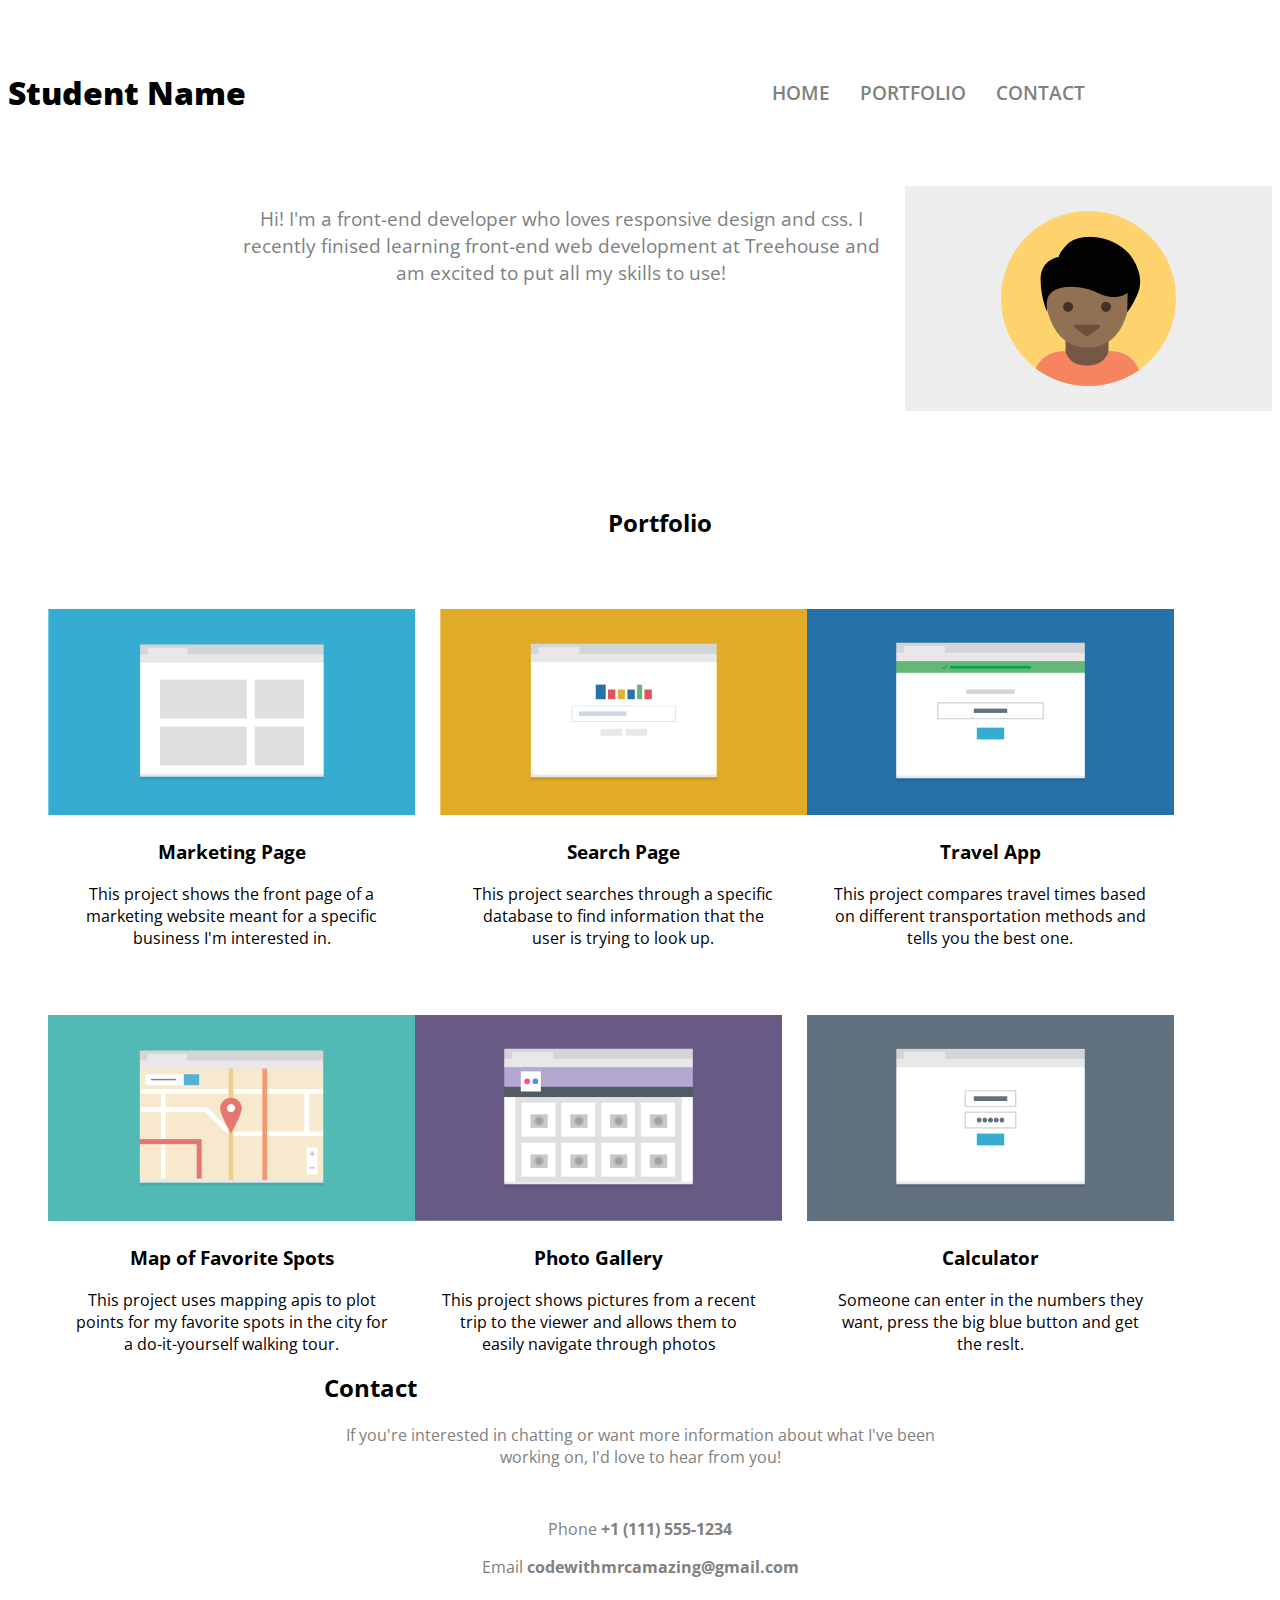
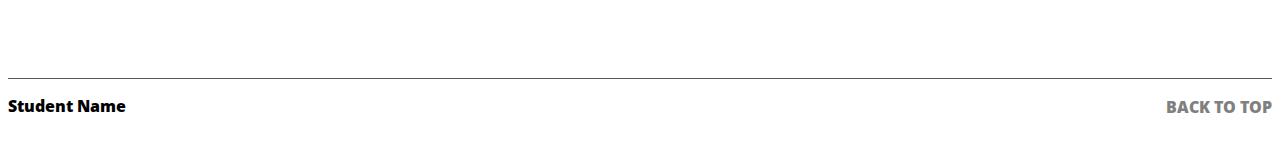
==== index.html @ 98aaabd3 "initial commit" ====
<!DOCTYPE html>
<html>
<head>
	<meta charset="utf-8">
	<meta name="viewport" content="width=device-width, initial-scale=1">
	<link rel="stylesheet" href="styles.css">
	<link href="https://fonts.googleapis.com/css?family=Open+Sans:300,400,600,700,800" rel="stylesheet">
	<title></title>
</head>
<body>
			<nav class="top" id="top">
	        <h1 class="name"> <strong> Student Name </strong></h1> 
	        <ul class="nav ">
	          <li class="upC hoverR"><a href="#top">Home</a></li>
	          <li class="upC hoverL"><a href="#portfolio">Portfolio</a></li>
	          <li class="upC hoverR"><a href="#contact">Contact</a></li>
	        </ul>
    	</nav>
		    <div class="firstSection">
		      <img src="images/responsive-layout-profile.png" alt="responsive-layout-profile" class="profile-image">
		      
		      <p class="headerPText">Hi! I'm a front-end developer who loves responsive design and css. I recently finised learning front-end web development at Treehouse and am excited to put all my skills to use!</p>
		    </div>

    <div class="portfolio-container">
    	<h2 id="portfolio">Portfolio</h2>

	    	<div class="pProject">
		       <img src="images/portfolio-1.png" alt="portfolio pic" />
		       <h3>Marketing Page</h3>
		       <p class="portolio-text">This project shows the front page of a marketing website meant for a specific business I'm interested in. </p>
     		</div>
	    	<div class="pProject">
		       <img src="images/portfolio-2.png" alt="portfolio pic" />
		       <h3>Search Page</h3>
		       <p class="portolio-text">This project searches through a specific database to find information that the user is trying to look up.</p>
     		</div>
	    	<div class="pProject">
		       <img src="images/portfolio-3.png" alt="portfolio pic" />
		       <h3>Travel App</h3>
		       <p class="portolio-text">This project compares travel times based on different transportation methods and tells you the best one. </p>
     		</div>
	    	 	<div class="pProject">
		       <img src="images/portfolio-4.png" alt="portfolio pic" />
		       <h3>Map of Favorite Spots</h3>
		       <p class="portolio-text">This project uses mapping apis to plot points for my favorite spots in the city for a do-it-yourself walking tour. </p>
     		</div>
	    	<div class="pProject">
		       <img src="images/portfolio-5.png" alt="portfolio pic" />
		       <h3>Photo Gallery</h3>
		       <p class="portolio-text">This project shows pictures from a recent trip to the viewer and allows them to easily navigate through photos </p>
     		</div>
	    	<div class="pProject">
		       <img src="images/portfolio-6.png" alt="portfolio pic" />
		       <h3>Calculator</h3>
		       <p class="portolio-text">Someone can enter in the numbers they want, press the big blue button and get the reslt. </p>
     		</div>
	</div>


	<div class="contact-container" id="contact">
     <h2 class="headerContact">Contact</h2>
     <p class="contact-text">If you're interested in chatting or want more information about what I've been working on, I'd love to hear from you!</p>
     <p class="mtGray">Phone    <a href="#" class="contact-info"><strong>+1 (111) 555-1234</strong></a></p>
     <p class="mtGray">Email     <a href="#" class="contact-info"><strong>codewithmrcamazing@gmail.com</strong></a></p>
   </div>

    <footer>
     <p>
       Student Name
     </p>
     <a class="top" href="#top">
       BACK TO TOP
     </a>
     
   </footer>
</body>
</html>
---- styles.css ----
* {
  font-family: 'Open Sans', sans-serif;
  text-align: center;
}

img {

  max-width: 100%;
}
.nav {
  padding-right: 25px;
}

li {

  list-style: none;
  padding: 15px;
  font-size: 1.6em;
  font-weight: 600;

}
a {
  text-decoration: none;
  color: gray;
 
}
.name {

  font-size: 2em;
}
.upC {
  text-transform: uppercase

}
.body {

}
.firstSection {

  padding-bottom: 75px;
}
.portfolio-image {


}
.headerPText{

  color: gray;
}

.portfolio-Container {
  padding-top: 10%;
  padding-bottom: 20%;

}
.pProject {
padding-top: 50px;
}
.portfolio-text {


}
.contact-container{
margin-top:150px ;

}
footer {
  display: flex;
  flex-direction: row;
  justify-content: space-between;
  font-weight: 800;
  border-top: solid rgb(89, 88, 88) 1px;
  margin-top: 100px;
}
.top {
    margin: 17px 0;
}



/* make text gray */
.contact-text{
  color: gray;
}
.mtGray{
color: gray;
}



.hoverR:hover{
  transform: scale(1.4) rotate(9deg);
}
.hoverL:hover{
  transform: scale(1.4) rotate(-9deg);
}

/*  *******TABLET SCREENS******* */
@media screen and (min-width: 768px) {


 .nav {
    padding-left: 200px;
    width: 490px;
    display: flex;
    margin: auto;
  }

  .upC {

    font-size: 1.2em;
    font-weight: 700px;
      }

.firstSection {

    display: flex;
    flex-direction: row-reverse;
    margin-top: 50px;
}


.headerPText {

  margin-right: 15px;
  font-size: 1.2em;
  width: 52%;
}

.pProject {

  float: left;
  margin: auto;
  width: 45%;
}
.pProject:nth-child(even) {
    margin-right: 2%;
  }
  .portolio-text {
    padding: 0 25px;
  }

  .portfolio-container{
    padding-left: 40px;
    margin-bottom: 50px;
      }
.contact-container {
    max-width: 75%;
    margin: auto;
    display: block;
  }

  .contact-text {
    margin-bottom: 50px;
  }
.contact-container h2 {
  text-align: left;


}
.headerContact {
  text-align: left;
}

}

@media screen and (min-width: 1024px){
 body {
    padding-bottom: 0;
    padding-top: 25px;
  }
nav {
    display: flex;
    justify-content: space-between;
  }


.nav {
    margin: initial;
    align-items: center;
  }

  .bio {
      font-size: 1.75em;
  }

  .portfolio-container {
    margin-bottom: 100px;
  }

  .project:nth-child(even) {
    margin-right: initial;
  }

  .pProject {
    width: 30%;
  }

  .project img {
    max-width: 100%;
  }

  .contact-container {
    max-width: 50%;
    margin-top: 10%;
  }

}
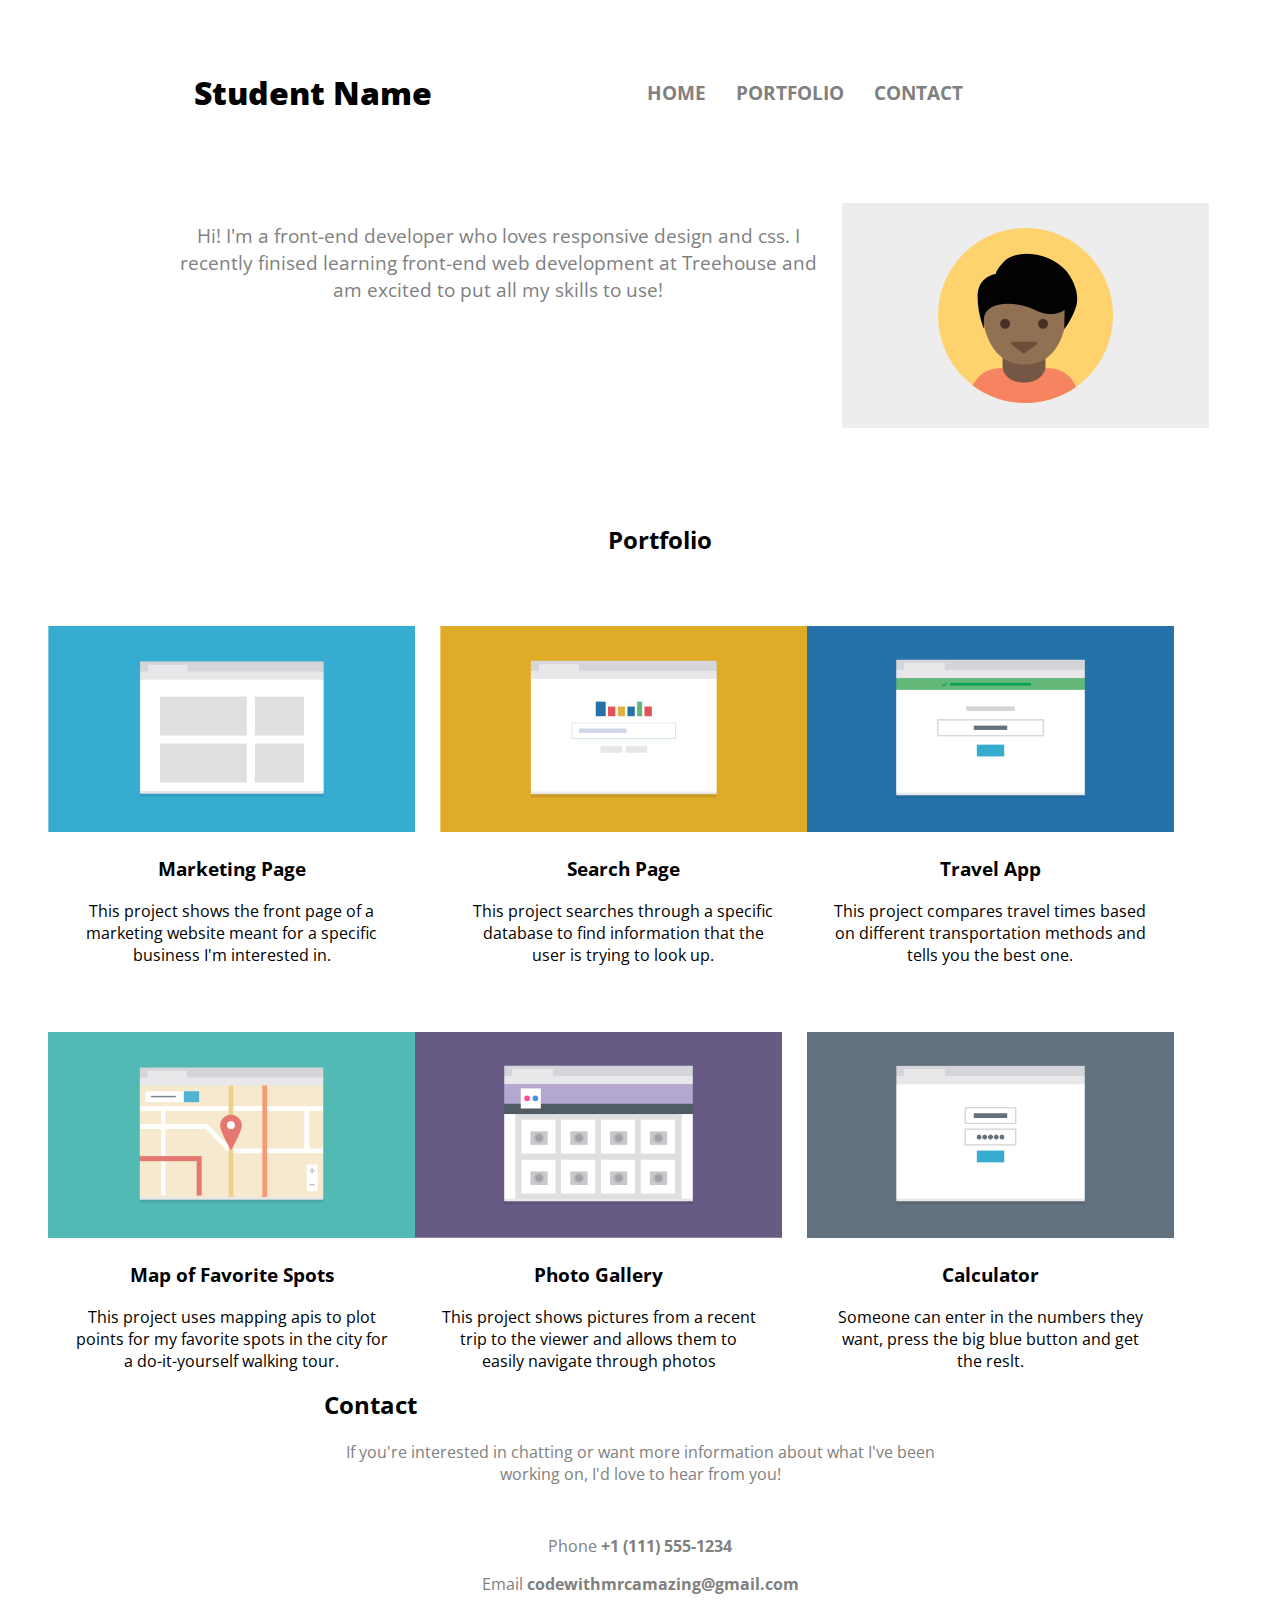
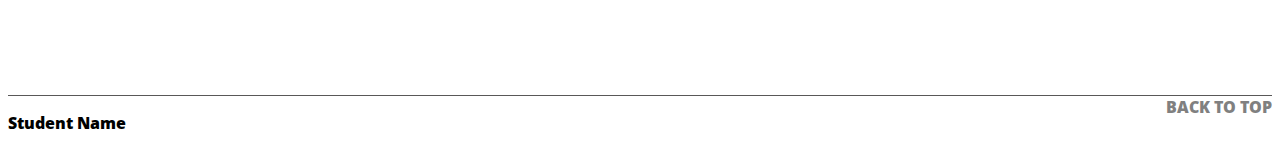
==== commit f2b6651a: "Updated html and css" ====
--- a/index.html
+++ b/index.html
@@ -1,14 +1,14 @@
 <!DOCTYPE html>
-<html>
+<html lang="en">
 <head>
 	<meta charset="utf-8">
 	<meta name="viewport" content="width=device-width, initial-scale=1">
 	<link rel="stylesheet" href="styles.css">
 	<link href="https://fonts.googleapis.com/css?family=Open+Sans:300,400,600,700,800" rel="stylesheet">
-	<title></title>
-</head>
+	<title>Student Site</title>
+	</head>
 <body>
-			<nav class="top" id="top">
+			<nav class="topNav" id="top">
 	        <h1 class="name"> <strong> Student Name </strong></h1> 
 	        <ul class="nav ">
 	          <li class="upC hoverR"><a href="#top">Home</a></li>
--- a/styles.css
+++ b/styles.css
@@ -72,7 +72,7 @@
   border-top: solid rgb(89, 88, 88) 1px;
   margin-top: 100px;
 }
-.top {
+.topNav {
     margin: 17px 0;
 }
 
@@ -109,7 +109,7 @@
   .upC {
 
     font-size: 1.2em;
-    font-weight: 700px;
+    font-weight: 700;
       }
 
 .firstSection {
@@ -170,18 +170,25 @@
     padding-top: 25px;
   }
 nav {
-    display: flex;
+    padding-left: 61px;
+    display: inline-flex;
     justify-content: space-between;
   }
 
 
 .nav {
-    margin: initial;
+    margin: auto;
     align-items: center;
+    align-content: flex-end
   }
 
   .bio {
       font-size: 1.75em;
+  }
+
+  .profile-image{
+
+    margin-right: 5%;
   }
 
   .portfolio-container {
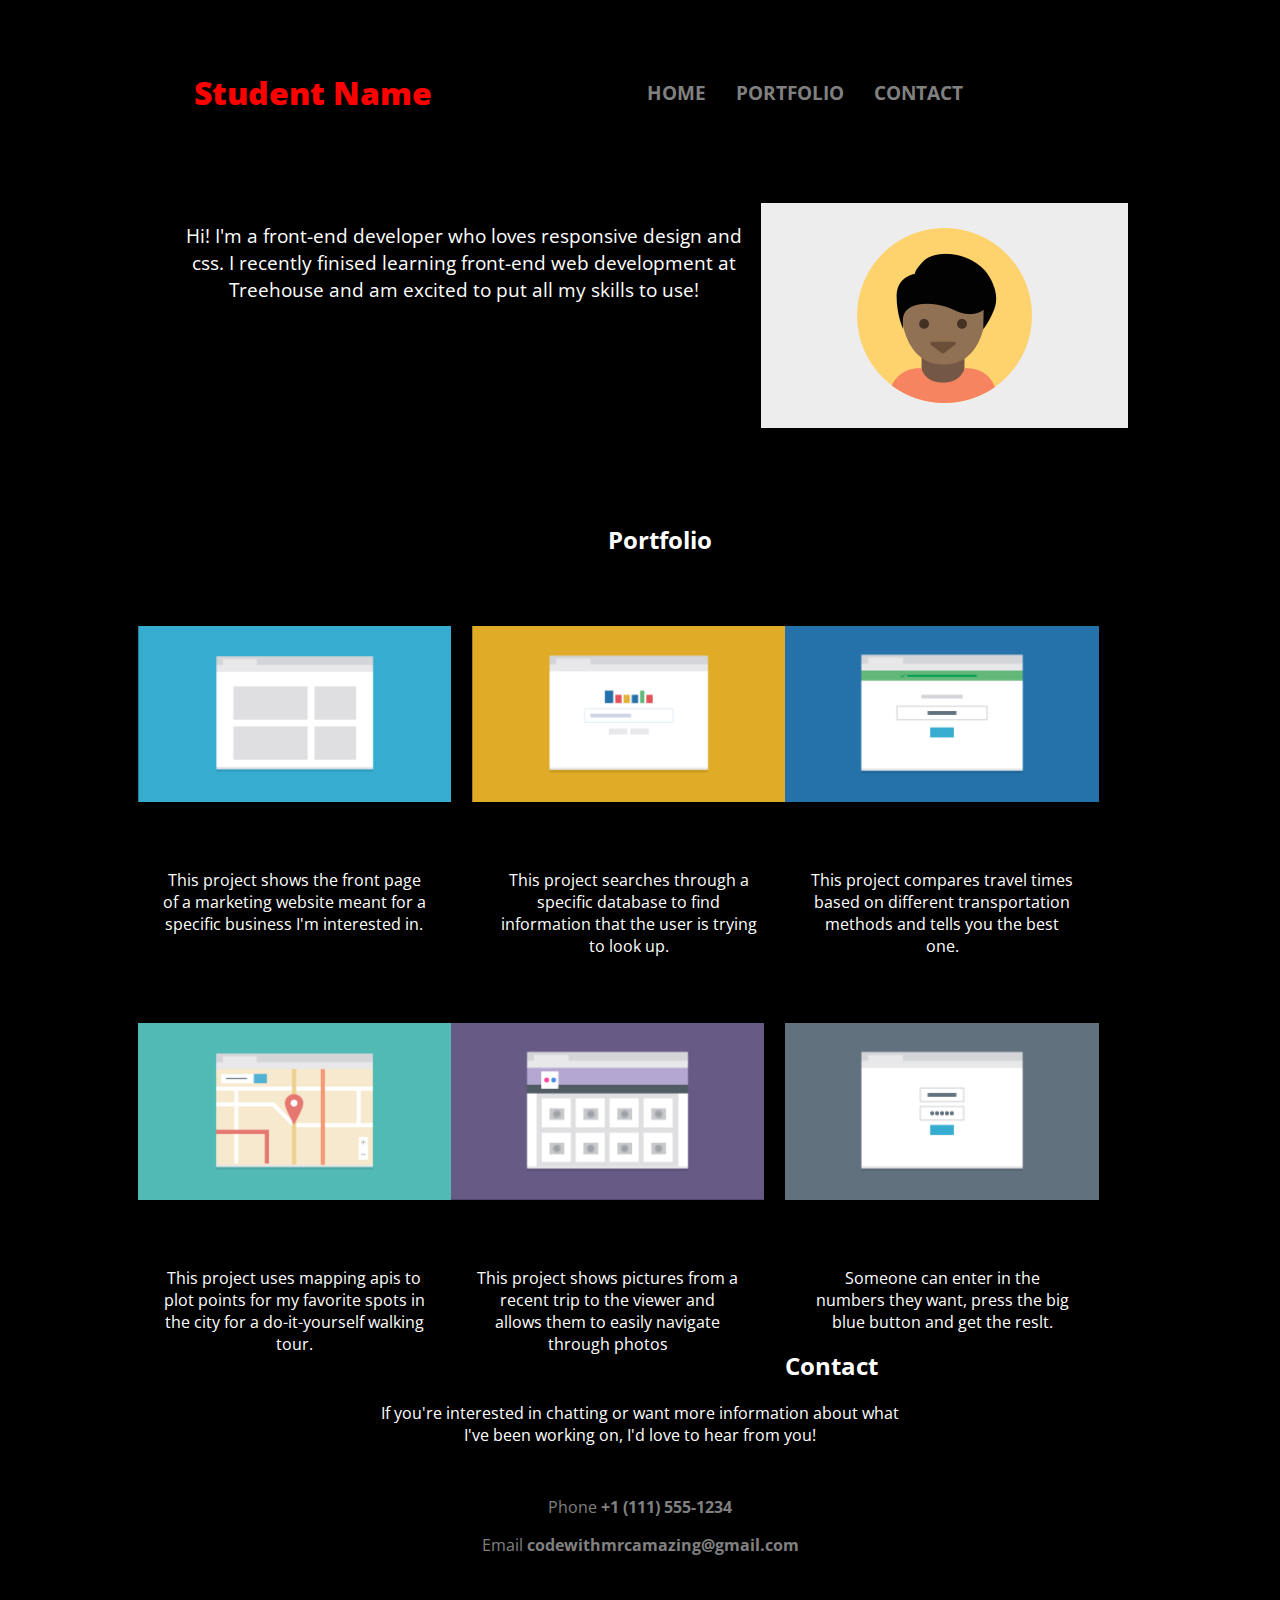
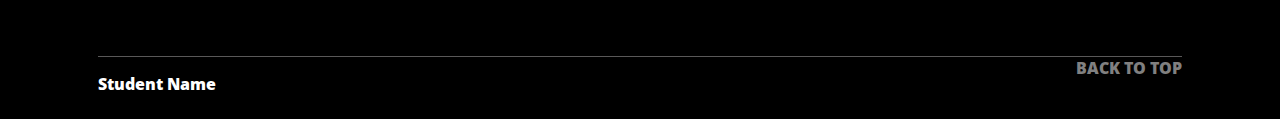
==== commit 0326908c: "changed colors" ====
--- a/index.html
+++ b/index.html
@@ -19,7 +19,7 @@
 		    <div class="firstSection">
 		      <img src="images/responsive-layout-profile.png" alt="responsive-layout-profile" class="profile-image">
 		      
-		      <p class="headerPText">Hi! I'm a front-end developer who loves responsive design and css. I recently finised learning front-end web development at Treehouse and am excited to put all my skills to use!</p>
+		      <p class="headerPText mtGray">Hi! I'm a front-end developer who loves responsive design and css. I recently finised learning front-end web development at Treehouse and am excited to put all my skills to use!</p>
 		    </div>
 
     <div class="portfolio-container">
--- a/styles.css
+++ b/styles.css
@@ -1,6 +1,10 @@
 * {
   font-family: 'Open Sans', sans-serif;
   text-align: center;
+}
+body {
+  padding: 7%;
+  background: black
 }
 
 img {
@@ -24,15 +28,18 @@
   color: gray;
  
 }
+p {
+  color: white;
+}
+h2 {
+  color: white;
+}
 .name {
-
+  color: red;
   font-size: 2em;
 }
 .upC {
   text-transform: uppercase
-
-}
-.body {
 
 }
 .firstSection {
@@ -121,7 +128,7 @@
 
 
 .headerPText {
-
+  color: white;
   margin-right: 15px;
   font-size: 1.2em;
   width: 52%;
@@ -151,6 +158,7 @@
   }
 
   .contact-text {
+    color: white;
     margin-bottom: 50px;
   }
 .contact-container h2 {
@@ -159,6 +167,7 @@
 
 }
 .headerContact {
+  color: white;
   text-align: left;
 }
 
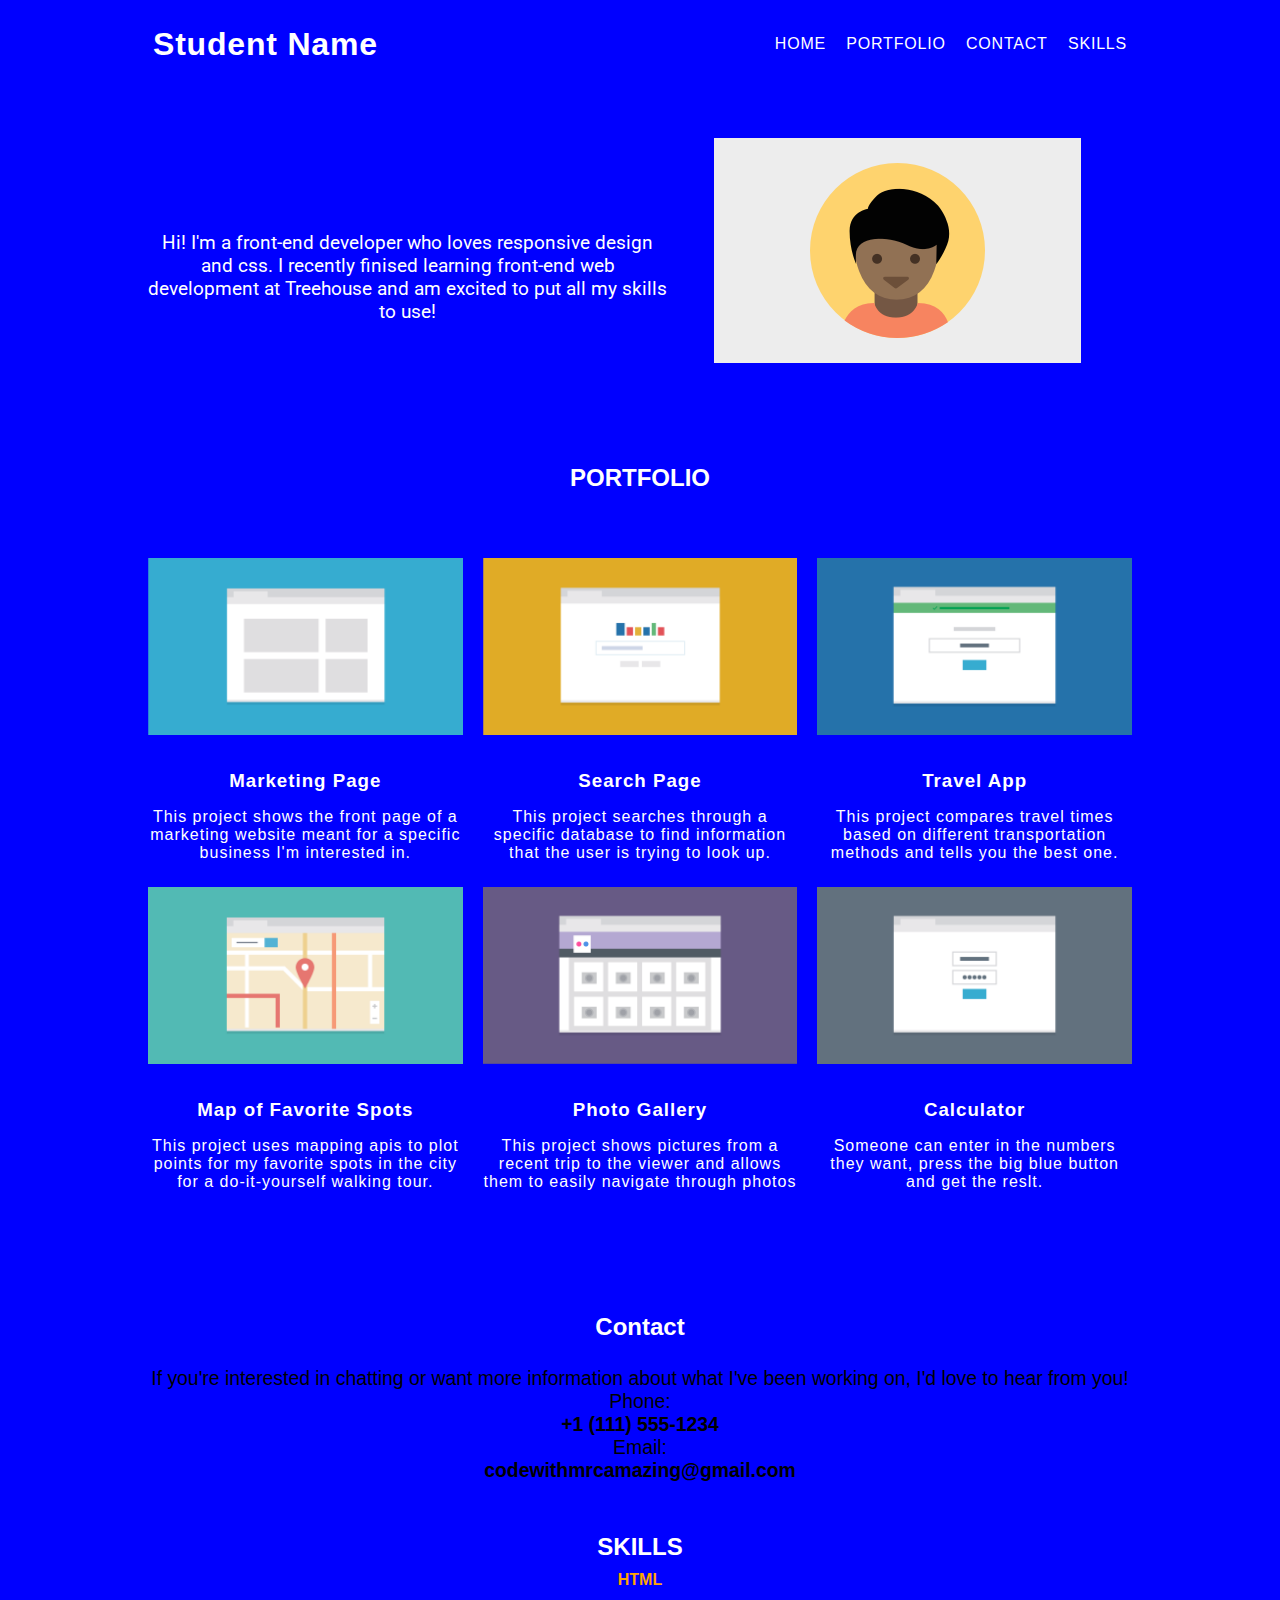
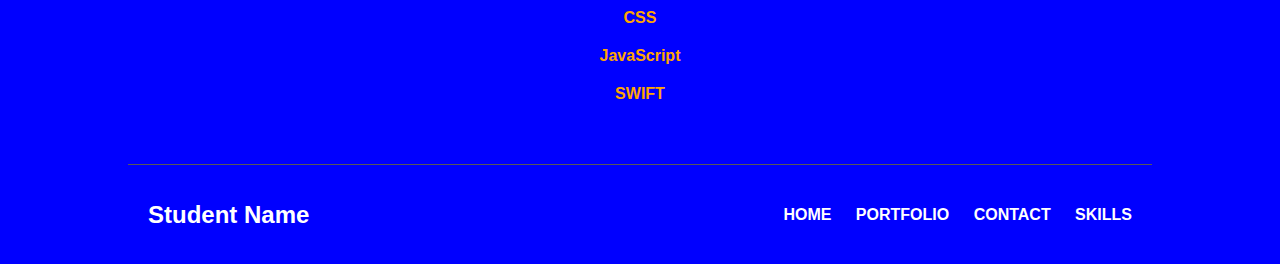
==== commit 587820f9: "updated file structure and html to reflect" ====
--- a/index.html
+++ b/index.html
@@ -3,76 +3,88 @@
 <head>
 	<meta charset="utf-8">
 	<meta name="viewport" content="width=device-width, initial-scale=1">
-	<link rel="stylesheet" href="styles.css">
-	<link href="https://fonts.googleapis.com/css?family=Open+Sans:300,400,600,700,800" rel="stylesheet">
+	<link rel="stylesheet" href="css/styles.css">
+	<link href="https://fonts.googleapis.com/css?family=Roboto:400" rel="stylesheet">
 	<title>Student Site</title>
-	</head>
+</head>
 <body>
-			<nav class="topNav" id="top">
+		<nav id="top">
 	        <h1 class="name"> <strong> Student Name </strong></h1> 
-	        <ul class="nav ">
+	        <ul class="top-nav ">
 	          <li class="upC hoverR"><a href="#top">Home</a></li>
 	          <li class="upC hoverL"><a href="#portfolio">Portfolio</a></li>
 	          <li class="upC hoverR"><a href="#contact">Contact</a></li>
+	          <li class="upC hoverL"><a href="#skills">Skills</a></li>
 	        </ul>
     	</nav>
-		    <div class="firstSection">
+
+				<div class="firstSection">
 		      <img src="images/responsive-layout-profile.png" alt="responsive-layout-profile" class="profile-image">
-		      
-		      <p class="headerPText mtGray">Hi! I'm a front-end developer who loves responsive design and css. I recently finised learning front-end web development at Treehouse and am excited to put all my skills to use!</p>
-		    </div>
+		      <p class="">Hi! I'm a front-end developer who loves responsive design and css. I recently finised learning front-end web development at Treehouse and am excited to put all my skills to use!</p>
+		    </div>    
 
-    <div class="portfolio-container">
-    	<h2 id="portfolio">Portfolio</h2>
-
-	    	<div class="pProject">
-		       <img src="images/portfolio-1.png" alt="portfolio pic" />
-		       <h3>Marketing Page</h3>
-		       <p class="portolio-text">This project shows the front page of a marketing website meant for a specific business I'm interested in. </p>
-     		</div>
-	    	<div class="pProject">
-		       <img src="images/portfolio-2.png" alt="portfolio pic" />
-		       <h3>Search Page</h3>
-		       <p class="portolio-text">This project searches through a specific database to find information that the user is trying to look up.</p>
-     		</div>
-	    	<div class="pProject">
-		       <img src="images/portfolio-3.png" alt="portfolio pic" />
-		       <h3>Travel App</h3>
-		       <p class="portolio-text">This project compares travel times based on different transportation methods and tells you the best one. </p>
-     		</div>
-	    	 	<div class="pProject">
-		       <img src="images/portfolio-4.png" alt="portfolio pic" />
-		       <h3>Map of Favorite Spots</h3>
-		       <p class="portolio-text">This project uses mapping apis to plot points for my favorite spots in the city for a do-it-yourself walking tour. </p>
-     		</div>
-	    	<div class="pProject">
-		       <img src="images/portfolio-5.png" alt="portfolio pic" />
-		       <h3>Photo Gallery</h3>
-		       <p class="portolio-text">This project shows pictures from a recent trip to the viewer and allows them to easily navigate through photos </p>
-     		</div>
-	    	<div class="pProject">
-		       <img src="images/portfolio-6.png" alt="portfolio pic" />
-		       <h3>Calculator</h3>
-		       <p class="portolio-text">Someone can enter in the numbers they want, press the big blue button and get the reslt. </p>
-     		</div>
-	</div>
-
+    <div class="container" id="portfolio">
+    	<h2>PORTFOLIO</h2>
+  		<div class="col ">
+    		<img src="images/portfolio-1.png" alt="portfolio pic" />
+		    <h3>Marketing Page</h3>
+		    <p class="portolio-text">This project shows the front page of a marketing website meant for a specific business I'm interested in. </p>
+  		</div>
+	  <div class="col ">
+	  			<img src="images/portfolio-2.png" alt="portfolio pic" />
+	    		<h3>Search Page</h3>
+			    <p class="portolio-text">This project searches through a specific database to find information that the user is trying to look up.</p>
+	  </div>
+	  <div class="col ">
+	  	<img src="images/portfolio-3.png" alt="portfolio pic" />
+	    <h3>Travel App</h3>
+			       <p class="portolio-text">This project compares travel times based on different transportation methods and tells you the best one. </p>
+	  </div>
+	  <div class="col ">
+	  			<img src="images/portfolio-4.png" alt="portfolio pic" />
+	    		<h3>Map of Favorite Spots</h3>
+			    <p class="portolio-text">This project uses mapping apis to plot points for my favorite spots in the city for a do-it-yourself walking tour. </p>
+	  </div>
+	  <div class="col ">
+	  			<img src="images/portfolio-5.png" alt="portfolio pic" />
+	    		<h3>Photo Gallery</h3>
+			    <p class="portolio-text">This project shows pictures from a recent trip to the viewer and allows them to easily navigate through photos </p>
+	  </div>
+	  <div class="col ">
+	  	<img src="images/portfolio-6.png" alt="portfolio pic" />
+	    <h3>Calculator</h3>
+		<p class="portolio-text">Someone can enter in the numbers they want, press the big blue button and get the reslt. </p>
+	  </div>
+</div>
 
 	<div class="contact-container" id="contact">
-     <h2 class="headerContact">Contact</h2>
+     <h2>Contact</h2>
      <p class="contact-text">If you're interested in chatting or want more information about what I've been working on, I'd love to hear from you!</p>
-     <p class="mtGray">Phone    <a href="#" class="contact-info"><strong>+1 (111) 555-1234</strong></a></p>
-     <p class="mtGray">Email     <a href="#" class="contact-info"><strong>codewithmrcamazing@gmail.com</strong></a></p>
+     <p class="mtGray">Phone:<a href="#" class="contact-info"><strong>+1 (111) 555-1234</strong></a></p>
+     <p class="mtGray">Email:<a href="#" class="contact-info"><strong>codewithmrcamazing@gmail.com</strong></a></p>
    </div>
 
-    <footer>
-     <p>
-       Student Name
-     </p>
-     <a class="top" href="#top">
-       BACK TO TOP
-     </a>
-     
-   </footer>
+   <div class="skills" id="skills">
+   	<h2>SKILLS</h2>
+   		<ul>
+   			<li>HTML</li>
+   			<li>CSS</li>
+   			<li>JavaScript</li>
+   			<li>SWIFT</li>
+   		</ul>
+   </div>
+
+ <footer>
+  <h2>Student Name</h2>
+  <ul class="footer-nav">
+    <li class="top"><a href="#top">Back To Top</a></li>
+    <li class="full"><a href="#top">HOME</a></li>
+    <li class="full"><a href="#portfolio">PORTFOLIO</a></li>
+    <li class="full"><a href="#contact">CONTACT</a></li>
+    <li class="full"><a href="#skills">SKILLS</a></li>
+
+  </ul>
+</footer>
+
 </body>
 </html>--- a/css/styles.css
+++ b/css/styles.css
@@ -0,0 +1,247 @@
+* {
+  font-family: 'Open Sans', sans-serif;
+  text-align: center;
+  box-sizing: border-box;
+  margin: 0;
+  padding: 0;
+}
+
+/************  Mobile First Design */
+html, body {
+  height: 100%;
+}
+h2 {
+  color: white;
+}
+body {
+
+  margin: 0 auto;
+  max-width: 1024px;
+  background-color: blue;
+
+}
+ul {
+
+  list-style: none;
+  padding-left: 0;
+}
+
+a {
+  color: white;
+  text-decoration: none;
+}
+.contact-container a {
+  color: black;
+}
+nav {
+  font-family: "Roboto", Arial, Verdana;
+  font-weight: 400;
+  letter-spacing: .05em;
+  color: white;
+  padding: 25px;
+
+
+}
+
+h1, .top-nav {
+  text-align: center;
+}
+
+.top-nav, .top-nav li {
+  width: 100%;
+}
+
+h1 a, .top-nav a {
+  color: white;
+}
+
+.top-nav {
+
+  margin-top: 30px;
+}
+
+.top-nav li {
+
+  padding: 10px 0;
+  margin: 5px auto;
+
+}
+
+.top-nav a {
+  text-transform: uppercase;
+}
+
+
+.firstSection  {
+
+  color: white;
+  max-width: 100%; 
+  margin-right: 5%;
+  margin-left: 5%;
+}
+
+.firstSection p {
+
+  padding-top: 10%;
+  font-family: 'Roboto', sans-serif;
+
+}
+.container h2 {
+  padding: 5%;
+}
+.container {
+  max-width: 1100px;
+  padding: 10px;
+  margin: 0 auto;
+  font-family: 'Roboto', sans-serif;
+}
+
+.col {
+  margin: 10px;
+  min-height: 250px;
+  color: white;
+  text-align: center;
+  letter-spacing: 1px;
+  padding-top: 5px;
+}
+
+img {
+
+  max-width: 100%;
+}
+
+.col img {
+
+  margin-bottom: 10%;
+}
+
+.col p {
+
+  padding-top: 5%;
+}
+.contact-container  {
+margin-top: 10%;
+}
+
+.contact-container h2 {
+margin-bottom: 2.5%;
+}
+.contact-container p {
+display: flex;
+flex-direction: column;
+}
+
+
+.skills {
+
+  margin: 5%;
+
+} 
+.skills li {
+  color: orange;
+  font-weight: 800;
+  padding: 10px;
+}
+footer {
+  display: flex;
+  color: white;
+  justify-content: space-between;
+  font-weight: 800;
+  align-items: center;
+  margin-top: auto;
+  padding: 0 20px;
+  height: 100px;
+  border-top: solid rgb(89, 88, 88) 1px;
+  
+}
+
+.full {
+  display: none;
+}
+
+/************  This is for Tablets */
+@media (min-width:  768px) {
+
+  .container {
+    padding-top: 5%;
+    display: flex;
+    flex-wrap: wrap;
+  }
+  .col {
+    flex-basis: calc(50% - 20px);
+  }
+
+  .firstSection {
+    display: flex;
+    flex-direction: row-reverse;
+    margin: 50px 20px 0 20px;
+    padding-right: 5%;
+    
+    font-family: 'Roboto', sans-serif;
+
+}
+.container h2 {
+ flex-basis: 100%;
+  
+}
+ 
+.top {
+    display: none;
+  }
+  .full {
+    display: inline-block;
+    margin-left: 20px;
+  }
+
+
+.contact-container p {
+font-size: 1.21em;
+  align-items: center;
+}
+
+
+
+.top-nav li {
+  display: inline-block;
+  width: auto;
+  margin-right: 15px;
+}
+
+.top-nav li:last-child {
+  margin-right: 0;
+}
+
+  }
+
+ 
+
+/************  This is for Desktops */
+
+
+@media (min-width:  1024px) {
+
+nav {
+  display: flex;
+  justify-content: space-between;
+  align-items: center;
+}
+
+.top-nav, 
+.top-nav li {
+  width: initial;
+  margin-bottom: 0;
+  margin-top: 0;
+}
+.firstSection p {
+  text-align: center;
+  font-size: 1.2em;
+  margin-right: 5%;
+}
+
+  .col {
+
+    flex-basis: calc(33.333% - 20px);
+  }
+
+}
+
